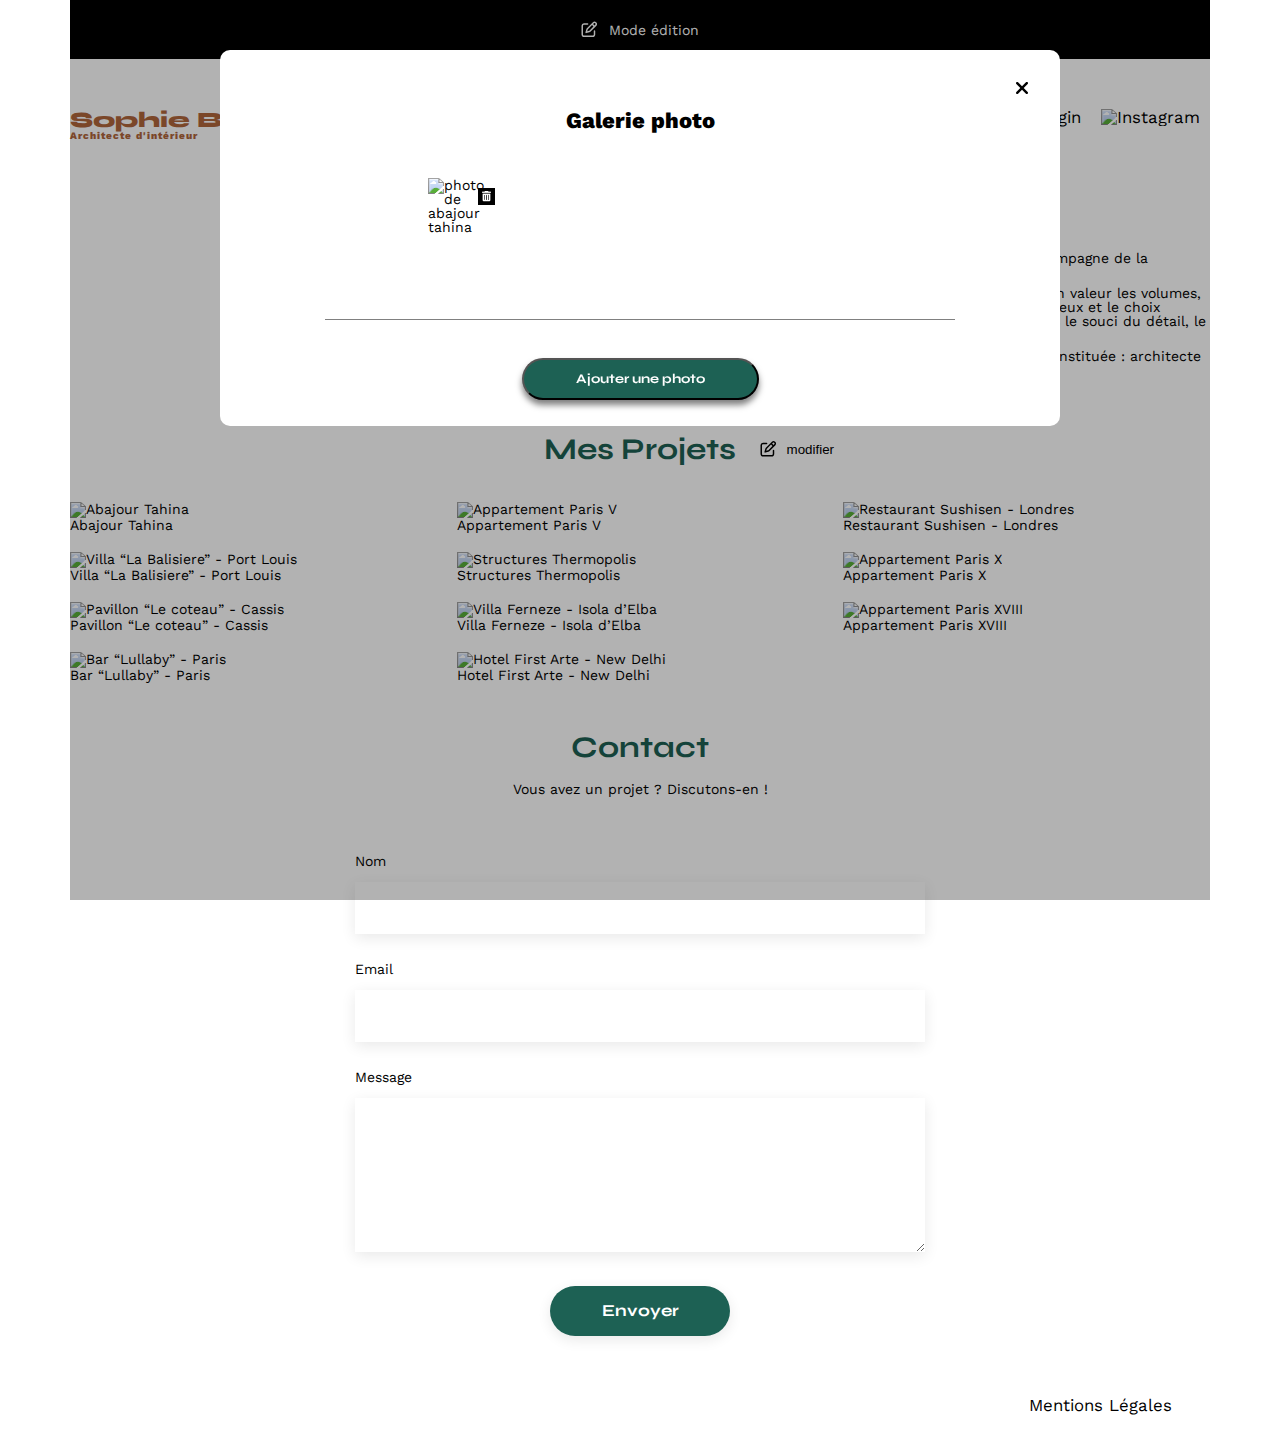
==== FrontEnd/index.html @ dff50afd "Premier commit, Etapes 0 et 1 faites. Etape 2 en cours" ====
<!DOCTYPE html>
<html lang="fr">
<head>
	<meta charset="UTF-8">
	<title>Sophie Bluel - Architecte d'intérieur</title>
	<meta name="viewport" content="width=device-width, initial-scale=1.0">
	<link rel="preconnect" href="https://fonts.googleapis.com">
	<link rel="preconnect" href="https://fonts.gstatic.com" crossorigin>
	<link href="https://fonts.googleapis.com/css2?family=Syne:wght@700;800&family=Work+Sans&display=swap" rel="stylesheet">
	<meta name="description" content="">
	<link rel="stylesheet" href="./assets/style.css">
	<script src="../Backend/main.js" type="module" defer></script>
</head>
<body>
<div id="background-opacity"></div>
<!-- est-ce que la modale doit être placée ici ? -->
<div id="modale">
	<img src="assets/icons/croix_fermeture.svg" id="icon-fermeture">
	<h1 >Galerie photo</h1>
	<div id="contenu-modale">
		<!-- insérer ici le contenu des projets de l'api -->
		<div class="contenant-photo">
			<img class="photo-projet" src="assets/images/abajour-tahina.png" alt="photo de abajour tahina">
			<div class="contenant-poubelle">
				<!-- télécharger en bonne qualité l'icone de poubelle -->
				<img class="icone-poubelle" src="assets/icons/poubelle.png">
			</div>
		</div>
	</div>
	<div id="barre-separation"></div>
	<button id="validation-modale">Ajouter une photo</button>
</div>
<div class="not-visible" id="bandeau">
	<img src="assets/icons/crayon.svg" id="image-crayon"> 
	<p>Mode édition</p>
</div>
<header>
	<h1>Sophie Bluel <span>Architecte d'intérieur</span></h1>
	<nav>
		<ul>
			<li><a href="index.html">projets</a></li>
			<li>contact</li>
			<li><a href="connexion.html">login</a></li>
			<li><img src="./assets/icons/instagram.png" alt="Instagram"></li>
		</ul>
	</nav>
</header>
<main>
	<section id="introduction">
		<figure>
			<img src="./assets/images/sophie-bluel.png" alt="">
		</figure>
		<article>
			<h2>Designer d'espace</h2>
			<p>Je raconte votre histoire, je valorise vos idées. Je vous accompagne de la conception à la livraison finale du chantier.</p>
			<p>Chaque projet sera étudié en commun, de façon à mettre en valeur les volumes, les matières et les couleurs dans le respect de l’esprit des lieux et le choix adapté des matériaux. Le suivi du chantier sera assuré dans le souci du détail, le respect du planning et du budget.</p>
			<p>En cas de besoin, une équipe pluridisciplinaire peut-être constituée : architecte DPLG, décorateur(trice)</p>
		</article>
	</section>
	<section id="portfolio">
		<h2>Mes Projets
			<button id="modifier-gallery">
				<svg width="17" height="17" viewBox="0 0 17 17" fill="none" xmlns="http://www.w3.org/2000/svg">
					<path d="M14.0229 2.18576L14.3939 2.55679C14.6821 2.84503 14.6821 3.31113 14.3939 3.5963L13.5016 4.49169L12.0879 3.07808L12.9803 2.18576C13.2685 1.89751 13.7346 1.89751 14.0198 2.18576H14.0229ZM6.93332 8.23578L11.0484 4.11759L12.4621 5.53121L8.34387 9.64633C8.25494 9.73525 8.14455 9.79964 8.02496 9.83337L6.23111 10.3455L6.7432 8.55162C6.77693 8.43203 6.84133 8.32164 6.93025 8.23271L6.93332 8.23578ZM11.9408 1.14625L5.89074 7.1932C5.62397 7.45998 5.43078 7.78808 5.32959 8.14685L4.4526 11.2133C4.379 11.4708 4.44953 11.7468 4.63965 11.9369C4.82977 12.127 5.10574 12.1976 5.36332 12.124L8.42973 11.247C8.79156 11.1427 9.11967 10.9495 9.38338 10.6858L15.4334 4.63888C16.2951 3.77722 16.2951 2.37894 15.4334 1.51728L15.0624 1.14625C14.2007 0.284585 12.8024 0.284585 11.9408 1.14625ZM3.19844 2.34214C1.70816 2.34214 0.5 3.55031 0.5 5.04058V13.3812C0.5 14.8715 1.70816 16.0796 3.19844 16.0796H11.5391C13.0293 16.0796 14.2375 14.8715 14.2375 13.3812V9.94683C14.2375 9.539 13.9094 9.21089 13.5016 9.21089C13.0937 9.21089 12.7656 9.539 12.7656 9.94683V13.3812C12.7656 14.0589 12.2167 14.6078 11.5391 14.6078H3.19844C2.52076 14.6078 1.97188 14.0589 1.97188 13.3812V5.04058C1.97188 4.36291 2.52076 3.81402 3.19844 3.81402H6.63281C7.04065 3.81402 7.36875 3.48591 7.36875 3.07808C7.36875 2.67025 7.04065 2.34214 6.63281 2.34214H3.19844Z" fill="black"/>
				</svg>
				modifier
			</button>
		</h2>
		
		<div class="gallery">
			<figure>
				<img src="assets/images/abajour-tahina.png" alt="Abajour Tahina">
				<figcaption>Abajour Tahina</figcaption>
			</figure>
			<figure>
				<img src="assets/images/appartement-paris-v.png" alt="Appartement Paris V">
				<figcaption>Appartement Paris V</figcaption>
			</figure>
			<figure>
				<img src="assets/images/restaurant-sushisen-londres.png" alt="Restaurant Sushisen - Londres">
				<figcaption>Restaurant Sushisen - Londres</figcaption>
			</figure>
			<figure>
				<img src="assets/images/la-balisiere.png" alt="Villa “La Balisiere” - Port Louis">
				<figcaption>Villa “La Balisiere” - Port Louis</figcaption>
			</figure>
			<figure>
				<img src="assets/images/structures-thermopolis.png" alt="Structures Thermopolis">
				<figcaption>Structures Thermopolis</figcaption>
			</figure>
			<figure>
				<img src="assets/images/appartement-paris-x.png" alt="Appartement Paris X">
				<figcaption>Appartement Paris X</figcaption>
			</figure>
			<figure>
				<img src="assets/images/le-coteau-cassis.png" alt="Pavillon “Le coteau” - Cassis">
				<figcaption>Pavillon “Le coteau” - Cassis</figcaption>
			</figure>
			<figure>
				<img src="assets/images/villa-ferneze.png" alt="Villa Ferneze - Isola d’Elba">
				<figcaption>Villa Ferneze - Isola d’Elba</figcaption>
			</figure>
			<figure>
				<img src="assets/images/appartement-paris-xviii.png" alt="Appartement Paris XVIII">
				<figcaption>Appartement Paris XVIII</figcaption>
			</figure>
			<figure>
				<img src="assets/images/bar-lullaby-paris.png" alt="Bar “Lullaby” - Paris">
				<figcaption>Bar “Lullaby” - Paris</figcaption>
			</figure>
			<figure>
				<img src="assets/images/hotel-first-arte-new-delhi.png" alt="Hotel First Arte - New Delhi">
				<figcaption>Hotel First Arte - New Delhi</figcaption>
			</figure>
		</div>
	</section>
	<section id="contact">
		<h2>Contact</h2>
		<p>Vous avez un projet ? Discutons-en !</p>
		<form action="#" method="post">
			<label for="name">Nom</label>
			<input type="text" name="name" id="name">
			<label for="email">Email</label>
			<input type="email" name="email" id="email">
			<label for="message">Message</label>
			<textarea name="message" id="message" cols="30" rows="10"></textarea>
			<input type="submit" value="Envoyer">
		</form>
	</section>
</main>

<footer>
	<nav>
		<ul>
			<li>Mentions Légales</li>
		</ul>
	</nav>
</footer>
</body>
</html>
---- FrontEnd/assets/style.css ----
/* http://meyerweb.com/eric/tools/css/reset/
   v2.0 | 20110126
   License: none (public domain)
*/

html, body, div, span, applet, object, iframe,
h1, h2, h3, h4, h5, h6, p, blockquote, pre,
a, abbr, acronym, address, big, cite, code,
del, dfn, em, img, ins, kbd, q, s, samp,
small, strike, strong, sub, sup, tt, var,
b, u, i, center,
dl, dt, dd, ol, ul, li,
fieldset, form, label, legend,
table, caption, tbody, tfoot, thead, tr, th, td,
article, aside, canvas, details, embed,
figure, figcaption, footer, header, hgroup,
menu, nav, output, ruby, section, summary,
time, mark, audio, video {
	margin: 0;
	padding: 0;
	border: 0;
	font-size: 100%;
	font: inherit;
	vertical-align: baseline;
	text-decoration: none;
	color: inherit;
}
/* HTML5 display-role reset for older browsers */
article, aside, details, figcaption, figure,
footer, header, hgroup, menu, nav, section {
	display: block;
}
body {
	line-height: 1;
}
ol, ul {
	list-style: none;
}
blockquote, q {
	quotes: none;
}
blockquote:before, blockquote:after,
q:before, q:after {
	content: '';
	content: none;
}
table {
	border-collapse: collapse;
	border-spacing: 0;
}
/** end reset css**/
body {
	max-width: 1140px;
	margin:auto;
	font-family: 'Work Sans' ;
	font-size: 14px;
}

#bandeau {
	display: flex;
	justify-content: center;
	align-items: center;
	height: 59px;
	gap: 11px;
	background-color: black;
}

#bandeau p {
	color: white;
}

header {
	display: flex;
	justify-content: space-between;
	margin: 50px 0
}
section {
	margin: 50px 0
}

h1{
	display: flex;
	flex-direction: column;
	font-family: 'Syne';
	font-size: 22px;
	font-weight: 800;
	color: #B1663C
}

h1 > span {
	font-family: 'Work Sans';
	font-size:10px;
	letter-spacing: 0.1em;
;
}

h2, #connexion h1{
	font-family: 'Syne';
	font-weight: 700;
	font-size: 30px;
	color: #1D6154
}
nav ul {
	display: flex;
	align-items: center;
	list-style-type: none;

}
nav li {
	padding: 0 10px;
	font-size: 1.2em;
}

li:hover {
	color: #B1663C;
}
#introduction {
	display: flex;
	align-items: center;
}
#introduction figure {
	flex: 1
}
#introduction img {
	display: block;
	margin: auto;
	width: 80%;
}

#introduction article {
	flex: 1
}
#introduction h2 {
	margin-bottom: 1em;
}

#introduction p {
	margin-bottom: 0.5em;
}

#portfolio h2 {
	position: relative;
	text-align: center;
	margin-bottom: 38px;
}

#modifier-gallery {
	display: flex;
	align-items: center;
	gap: 10px;
	position: absolute;
	top: 50%;
	right: 50%;
	transform: translate(200px, -50%);
	border: none;
	background-color: white;
}

#modifier-gallery {
	color: black;
}

.gallery {
	width: 100%;
	display: grid;
	grid-template-columns: 1fr 1fr 1fr;
	grid-column-gap: 20px;
	grid-row-gap: 20px;
}

.gallery img {
	width: 100%;

}
#contact {
	width: 50%;
margin: auto;
}
#contact > * {
	text-align: center;

}
#contact h2, #connexion h1{
	margin-bottom: 20px;
}
#contact form, #connexion form {
	text-align: left;
	margin-top:30px;
	display: flex;
	flex-direction: column;
}

#contact input, #connexion input {
	height: 50px;
	font-size: 1.2em;
	border: none;
	box-shadow: 0px 4px 14px rgba(0, 0, 0, 0.09);
}
#contact label, #connexion label {
	margin: 2em 0 1em 0;
}
#contact textarea {
	border: none;
	box-shadow: 0px 4px 14px rgba(0, 0, 0, 0.09);
}

input[type="submit"], #validation-modale {
	font-family: 'Syne';
	font-weight: 700;
	color: white;
	background-color: #1D6154;
	margin : 2em auto ;
	width: 180px;
	text-align: center;
	border-radius: 60px ;
}

.filtres {
	font-family: 'Syne';
	font-weight: 700;
	color: #1D6154;
	background-color: white;
	height: 37px;
	min-width: 100px;
	text-align: center;
	border-radius: 60px ;
	border: 1px solid  #1D6154;
	margin-bottom: 38px;
}

.filtres-actif {
	color: white;
	background-color: #1D6154;
}

#divisionFiltres {
	display: flex;
	justify-content: center;
	gap: 10px;
}

#connexion {
	margin-top: 10em;
	display: flex;
	flex-direction: column;
	align-items: center;
}

#formulaire-connexion {
	width: 379px;
}

main {
	min-height: 1024px;
}

#mot-de-passe-oublie {
	text-decoration: underline;
}

footer nav ul {
	display: flex;
	justify-content: flex-end;
	margin: 2em
}


.not-visible {
	display: none
}

#modale {
	position: absolute;
	top: 50px;
	left: 50%;
	background-color: white;
	transform: translate(-50%,0);
	z-index: 2;
	width: 630px;
	border-radius: 10px;
	padding-top: 60px;
	padding-left: 105px;
	padding-right: 105px;
	display: flex;
	flex-direction: column;
	align-items: center;
}

#background-opacity {
	position: absolute;
	height : 100%;
	width: 100%;
	max-width: 1140px;
	background-color: rgba(0, 0, 0, 0.3);
	z-index: 1;
}

#icon-fermeture {
	position: absolute;
	top: 0px;
	right : 0px;
	transform: translate(-32px,32px);
}

#modale h1 {
	font-size: 26;
	font-family: work sans;
	color: black;
	margin-bottom: 46px;
}

#contenu-modale {
	display: grid;
	grid-template-columns: 1fr 1fr 1fr 1fr 1fr;
	gap: 10px;
}

.contenant-photo {
	position: relative;
	height: 102.57px;
	width: 76.61px;
	object-fit: contain;
}

/* TODO: trouver un moyen de faire tenir la photo dans ca division avec object fit  */
.photo-projet {
 height: 100px;
}

.contenant-poubelle {
	display: flex;
	justify-content: center;
	align-items: center;
	position: absolute;
	top: 10px;
	right: 10px;
	height: 17px;
	width: 17px;
	background-color: black;
}

#barre-separation {
	height: 1px;
	width: 100%;
	background-color: grey;
	margin-top: 38px;
	margin-bottom: 38px
}

#validation-modale {
	width: 237px;
	margin-top: 0;
	padding-top: 11px;
	padding-bottom: 11px;
	

	filter: drop-shadow(0px 5px 3px rgba(0,0,0,0.5));
}
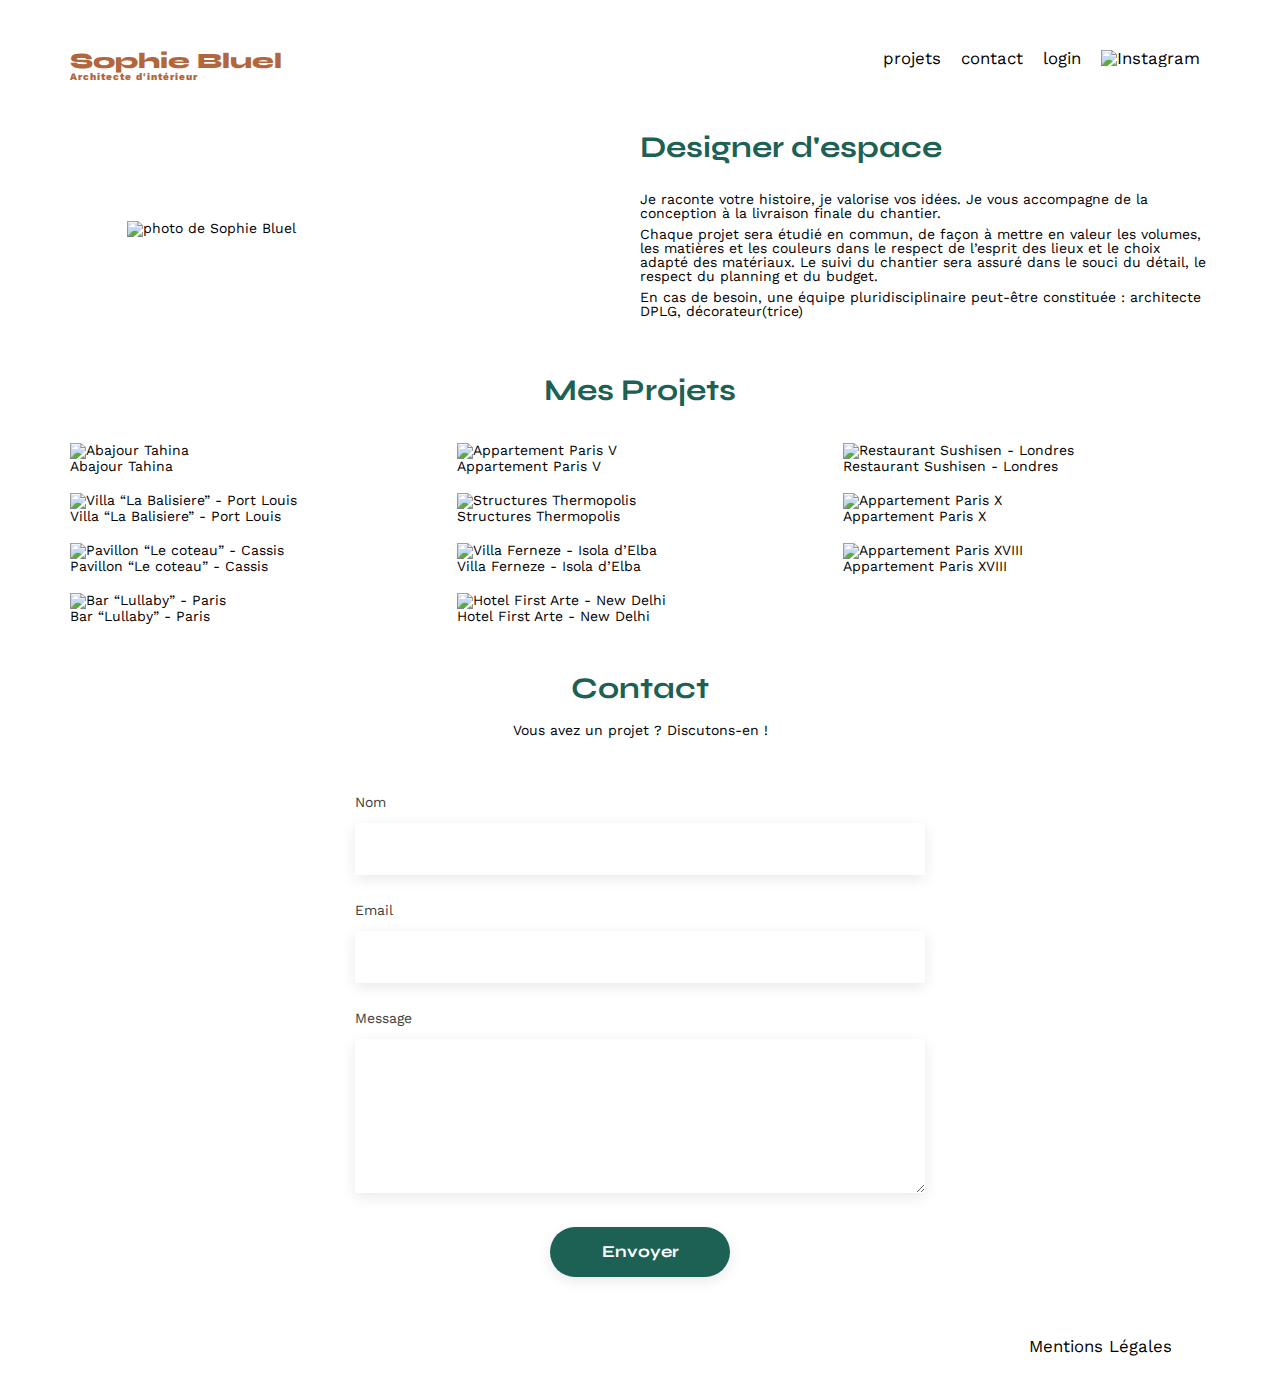
==== commit 605c629c: "Etape 2 faite, Etape 3 en cours" ====
--- a/FrontEnd/index.html
+++ b/FrontEnd/index.html
@@ -9,28 +9,59 @@
 	<link href="https://fonts.googleapis.com/css2?family=Syne:wght@700;800&family=Work+Sans&display=swap" rel="stylesheet">
 	<meta name="description" content="">
 	<link rel="stylesheet" href="./assets/style.css">
-	<script src="../Backend/main.js" type="module" defer></script>
+	<script src="./main.js" type="module" defer></script>
+	<script src="https://kit.fontawesome.com/72f3707400.js" crossorigin="anonymous"></script>
 </head>
 <body>
-<div id="background-opacity"></div>
-<!-- est-ce que la modale doit être placée ici ? -->
-<div id="modale">
-	<img src="assets/icons/croix_fermeture.svg" id="icon-fermeture">
+<div id="background-opacity" class="not-visible"></div>
+<div id="modal-galery" class="modal not-visible">
+	<i class="fa-solid fa-xmark closing-icon"></i>
 	<h1 >Galerie photo</h1>
-	<div id="contenu-modale">
+	<div id="modal-content">
 		<!-- insérer ici le contenu des projets de l'api -->
-		<div class="contenant-photo">
-			<img class="photo-projet" src="assets/images/abajour-tahina.png" alt="photo de abajour tahina">
-			<div class="contenant-poubelle">
-				<!-- télécharger en bonne qualité l'icone de poubelle -->
-				<img class="icone-poubelle" src="assets/icons/poubelle.png">
+		<div class="picture-container">
+			<img class="project-picture" src="assets/images/abajour-tahina.png" alt="photo de abajour tahina">
+			<div class="trash-container">
+				<!-- utiliser font awesome -->
+				<!-- <img class="trash-icon" src="assets/icons/poubelle.svg"> -->
+				<i class="fa-regular fa-trash-can"></i>
 			</div>
 		</div>
 	</div>
-	<div id="barre-separation"></div>
-	<button id="validation-modale">Ajouter une photo</button>
+	<div id="divider-bar"></div>
+	<button id="pic-adding">Ajouter une photo</button>
 </div>
-<div class="not-visible" id="bandeau">
+<div id="pic-adding-modal" class="modal not-visible">
+	<i class="fa-solid fa-xmark closing-icon"></i>
+	<i class="fa-solid fa-arrow-left" id="arrow-left"></i>
+	<h1 >Ajout photo</h1>
+	<!-- limiter la taille grâce la propriété .size -->
+	<form action="#" method="post" enctype="multipart/form-data">
+		<div id="pic-dropping">
+			
+			<label for="file">
+				<i class="fa-regular fa-image"></i>
+				<button id="add-picture">
+					+ Ajouter photo
+				</button>
+				<p>jpg, png : 4mo max</p>
+			</label>
+			<input type="file" accept=".jpg,.png" id="picture" name="file" style="display:none;">
+		</div>
+		<label for="title">Titre</label>
+		<input type="text" name="title" id="title">
+		<label for="category">Catégorie</label>
+		<select id="category" name="category">
+			<!-- A rendre dynanimque -->
+			<option value="1">Objets</option>
+			<option value="2">Appartements</option>
+			<option value="3">Hotel & restaurant</option>
+		</select>
+		<div id="divider-bar"></div>
+		<input type="submit" id="pic-adding-validation" value="Valider">
+	</form>
+</div>
+<div class="not-visible" id="headband">
 	<img src="assets/icons/crayon.svg" id="image-crayon"> 
 	<p>Mode édition</p>
 </div>
@@ -40,7 +71,7 @@
 		<ul>
 			<li><a href="index.html">projets</a></li>
 			<li>contact</li>
-			<li><a href="connexion.html">login</a></li>
+			<li><a href="connexion.html" id="login">login</a></li>
 			<li><img src="./assets/icons/instagram.png" alt="Instagram"></li>
 		</ul>
 	</nav>
@@ -48,7 +79,7 @@
 <main>
 	<section id="introduction">
 		<figure>
-			<img src="./assets/images/sophie-bluel.png" alt="">
+			<img src="./assets/images/sophie-bluel.png" alt="photo de Sophie Bluel">
 		</figure>
 		<article>
 			<h2>Designer d'espace</h2>
@@ -59,15 +90,13 @@
 	</section>
 	<section id="portfolio">
 		<h2>Mes Projets
-			<button id="modifier-gallery">
-				<svg width="17" height="17" viewBox="0 0 17 17" fill="none" xmlns="http://www.w3.org/2000/svg">
-					<path d="M14.0229 2.18576L14.3939 2.55679C14.6821 2.84503 14.6821 3.31113 14.3939 3.5963L13.5016 4.49169L12.0879 3.07808L12.9803 2.18576C13.2685 1.89751 13.7346 1.89751 14.0198 2.18576H14.0229ZM6.93332 8.23578L11.0484 4.11759L12.4621 5.53121L8.34387 9.64633C8.25494 9.73525 8.14455 9.79964 8.02496 9.83337L6.23111 10.3455L6.7432 8.55162C6.77693 8.43203 6.84133 8.32164 6.93025 8.23271L6.93332 8.23578ZM11.9408 1.14625L5.89074 7.1932C5.62397 7.45998 5.43078 7.78808 5.32959 8.14685L4.4526 11.2133C4.379 11.4708 4.44953 11.7468 4.63965 11.9369C4.82977 12.127 5.10574 12.1976 5.36332 12.124L8.42973 11.247C8.79156 11.1427 9.11967 10.9495 9.38338 10.6858L15.4334 4.63888C16.2951 3.77722 16.2951 2.37894 15.4334 1.51728L15.0624 1.14625C14.2007 0.284585 12.8024 0.284585 11.9408 1.14625ZM3.19844 2.34214C1.70816 2.34214 0.5 3.55031 0.5 5.04058V13.3812C0.5 14.8715 1.70816 16.0796 3.19844 16.0796H11.5391C13.0293 16.0796 14.2375 14.8715 14.2375 13.3812V9.94683C14.2375 9.539 13.9094 9.21089 13.5016 9.21089C13.0937 9.21089 12.7656 9.539 12.7656 9.94683V13.3812C12.7656 14.0589 12.2167 14.6078 11.5391 14.6078H3.19844C2.52076 14.6078 1.97188 14.0589 1.97188 13.3812V5.04058C1.97188 4.36291 2.52076 3.81402 3.19844 3.81402H6.63281C7.04065 3.81402 7.36875 3.48591 7.36875 3.07808C7.36875 2.67025 7.04065 2.34214 6.63281 2.34214H3.19844Z" fill="black"/>
-				</svg>
+			<button id="modify-galery" class="not-visible">
+				<i class="fa-regular fa-pen-to-square" id="modify-icon"></i>
 				modifier
 			</button>
 		</h2>
 		
-		<div class="gallery">
+		<div class="galery">
 			<figure>
 				<img src="assets/images/abajour-tahina.png" alt="Abajour Tahina">
 				<figcaption>Abajour Tahina</figcaption>
--- a/FrontEnd/assets/style.css
+++ b/FrontEnd/assets/style.css
@@ -56,7 +56,7 @@
 	font-size: 14px;
 }
 
-#bandeau {
+#headband {
 	display: flex;
 	justify-content: center;
 	align-items: center;
@@ -65,7 +65,7 @@
 	background-color: black;
 }
 
-#bandeau p {
+#headband p {
 	color: white;
 }
 
@@ -144,7 +144,7 @@
 	margin-bottom: 38px;
 }
 
-#modifier-gallery {
+#modify-galery {
 	display: flex;
 	align-items: center;
 	gap: 10px;
@@ -154,13 +154,18 @@
 	transform: translate(200px, -50%);
 	border: none;
 	background-color: white;
-}
-
-#modifier-gallery {
 	color: black;
 }
 
-.gallery {
+#modify-galery:hover {
+	cursor: pointer;
+}
+
+#modify {
+	transform: scale(1.3)
+}
+
+.galery {
 	width: 100%;
 	display: grid;
 	grid-template-columns: 1fr 1fr 1fr;
@@ -168,14 +173,15 @@
 	grid-row-gap: 20px;
 }
 
-.gallery img {
+.galery img {
 	width: 100%;
 
 }
 #contact {
 	width: 50%;
-margin: auto;
-}
+	margin: auto;
+}
+
 #contact > * {
 	text-align: center;
 
@@ -183,28 +189,30 @@
 #contact h2, #connexion h1{
 	margin-bottom: 20px;
 }
-#contact form, #connexion form {
+
+#contact form, #connexion form, form {
 	text-align: left;
 	margin-top:30px;
 	display: flex;
 	flex-direction: column;
 }
 
-#contact input, #connexion input {
+#contact input, #connexion input, #pic-adding-modal input, #pic-adding-modal select {
 	height: 50px;
 	font-size: 1.2em;
 	border: none;
 	box-shadow: 0px 4px 14px rgba(0, 0, 0, 0.09);
 }
-#contact label, #connexion label {
+#contact label, #connexion label, #pic-adding-modal label {
 	margin: 2em 0 1em 0;
+	color: #3D3D3D;
 }
 #contact textarea {
 	border: none;
 	box-shadow: 0px 4px 14px rgba(0, 0, 0, 0.09);
 }
 
-input[type="submit"], #validation-modale {
+input[type="submit"] {
 	font-family: 'Syne';
 	font-weight: 700;
 	color: white;
@@ -264,12 +272,12 @@
 	margin: 2em
 }
 
-
+/* TODO: l'utilisation de !important est motivté par la div modal-galery ne disparait pas malgré l'attribution de la class */
 .not-visible {
-	display: none
-}
-
-#modale {
+	display: none !important;
+}
+
+.modal {
 	position: absolute;
 	top: 50px;
 	left: 50%;
@@ -286,6 +294,7 @@
 	align-items: center;
 }
 
+/* TODO: rendre l'espace noir plus grand */
 #background-opacity {
 	position: absolute;
 	height : 100%;
@@ -295,27 +304,34 @@
 	z-index: 1;
 }
 
-#icon-fermeture {
+.closing-icon {
 	position: absolute;
 	top: 0px;
 	right : 0px;
-	transform: translate(-32px,32px);
-}
-
-#modale h1 {
+	transform: translate(-32px,25px) scale(1.3);
+}
+
+#arrow-left {
+	position: absolute;
+	top: 0px;
+	left : 0px;
+	transform: translate(32px,25px) scale(1.3);
+}
+
+.modal h1 {
 	font-size: 26;
 	font-family: work sans;
 	color: black;
 	margin-bottom: 46px;
 }
 
-#contenu-modale {
+#modal-content {
 	display: grid;
 	grid-template-columns: 1fr 1fr 1fr 1fr 1fr;
 	gap: 10px;
 }
 
-.contenant-photo {
+.picture-container {
 	position: relative;
 	height: 102.57px;
 	width: 76.61px;
@@ -323,11 +339,11 @@
 }
 
 /* TODO: trouver un moyen de faire tenir la photo dans ca division avec object fit  */
-.photo-projet {
+.project-picture {
  height: 100px;
 }
 
-.contenant-poubelle {
+.trash-container {
 	display: flex;
 	justify-content: center;
 	align-items: center;
@@ -339,7 +355,7 @@
 	background-color: black;
 }
 
-#barre-separation {
+#divider-bar {
 	height: 1px;
 	width: 100%;
 	background-color: grey;
@@ -347,16 +363,17 @@
 	margin-bottom: 38px
 }
 
-#validation-modale {
+/* TODO: regrouper #ajouter-une-photo et input[submit] (le envoyer du contact) ou créer une class */
+#pic-adding, #pic-adding-validation {
 	width: 237px;
+	font-weight: 700;
 	margin-top: 0;
+	margin-bottom: 43px;
 	padding-top: 11px;
 	padding-bottom: 11px;
-	
-
+	color: white;
+	border-radius: 60px;
+	background-color: #1D6154;
+	font-family: 'Syne';
 	filter: drop-shadow(0px 5px 3px rgba(0,0,0,0.5));
-}
-
-
-
-
+}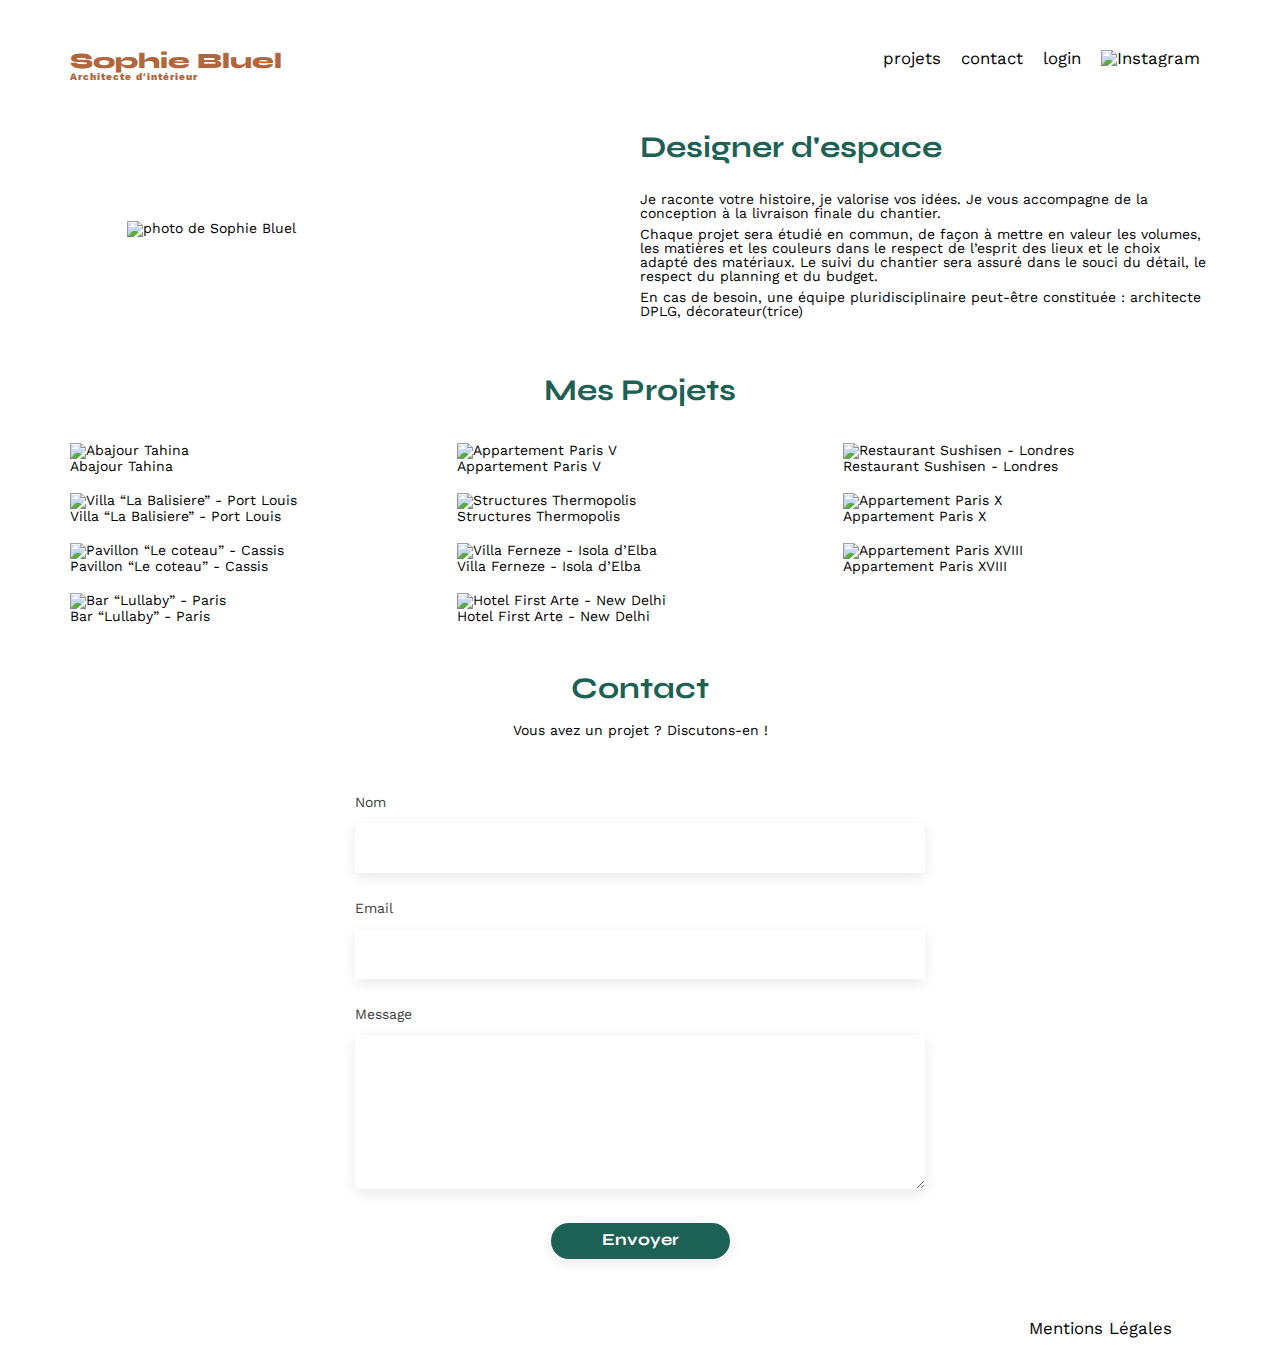
==== commit 011d68e2: "Version finale suite revue avec Mentor" ====
--- a/FrontEnd/index.html
+++ b/FrontEnd/index.html
@@ -1,169 +1,243 @@
 <!DOCTYPE html>
 <html lang="fr">
-<head>
-	<meta charset="UTF-8">
-	<title>Sophie Bluel - Architecte d'intérieur</title>
-	<meta name="viewport" content="width=device-width, initial-scale=1.0">
-	<link rel="preconnect" href="https://fonts.googleapis.com">
-	<link rel="preconnect" href="https://fonts.gstatic.com" crossorigin>
-	<link href="https://fonts.googleapis.com/css2?family=Syne:wght@700;800&family=Work+Sans&display=swap" rel="stylesheet">
-	<meta name="description" content="">
-	<link rel="stylesheet" href="./assets/style.css">
-	<script src="./main.js" type="module" defer></script>
-	<script src="https://kit.fontawesome.com/72f3707400.js" crossorigin="anonymous"></script>
-</head>
-<body>
-<div id="background-opacity" class="not-visible"></div>
-<div id="modal-galery" class="modal not-visible">
-	<i class="fa-solid fa-xmark closing-icon"></i>
-	<h1 >Galerie photo</h1>
-	<div id="modal-content">
-		<!-- insérer ici le contenu des projets de l'api -->
-		<div class="picture-container">
-			<img class="project-picture" src="assets/images/abajour-tahina.png" alt="photo de abajour tahina">
-			<div class="trash-container">
-				<!-- utiliser font awesome -->
-				<!-- <img class="trash-icon" src="assets/icons/poubelle.svg"> -->
-				<i class="fa-regular fa-trash-can"></i>
-			</div>
-		</div>
-	</div>
-	<div id="divider-bar"></div>
-	<button id="pic-adding">Ajouter une photo</button>
-</div>
-<div id="pic-adding-modal" class="modal not-visible">
-	<i class="fa-solid fa-xmark closing-icon"></i>
-	<i class="fa-solid fa-arrow-left" id="arrow-left"></i>
-	<h1 >Ajout photo</h1>
-	<!-- limiter la taille grâce la propriété .size -->
-	<form action="#" method="post" enctype="multipart/form-data">
-		<div id="pic-dropping">
-			
-			<label for="file">
-				<i class="fa-regular fa-image"></i>
-				<button id="add-picture">
-					+ Ajouter photo
-				</button>
-				<p>jpg, png : 4mo max</p>
-			</label>
-			<input type="file" accept=".jpg,.png" id="picture" name="file" style="display:none;">
-		</div>
-		<label for="title">Titre</label>
-		<input type="text" name="title" id="title">
-		<label for="category">Catégorie</label>
-		<select id="category" name="category">
-			<!-- A rendre dynanimque -->
-			<option value="1">Objets</option>
-			<option value="2">Appartements</option>
-			<option value="3">Hotel & restaurant</option>
-		</select>
-		<div id="divider-bar"></div>
-		<input type="submit" id="pic-adding-validation" value="Valider">
-	</form>
-</div>
-<div class="not-visible" id="headband">
-	<img src="assets/icons/crayon.svg" id="image-crayon"> 
-	<p>Mode édition</p>
-</div>
-<header>
-	<h1>Sophie Bluel <span>Architecte d'intérieur</span></h1>
-	<nav>
-		<ul>
-			<li><a href="index.html">projets</a></li>
-			<li>contact</li>
-			<li><a href="connexion.html" id="login">login</a></li>
-			<li><img src="./assets/icons/instagram.png" alt="Instagram"></li>
-		</ul>
-	</nav>
-</header>
-<main>
-	<section id="introduction">
-		<figure>
-			<img src="./assets/images/sophie-bluel.png" alt="photo de Sophie Bluel">
-		</figure>
-		<article>
-			<h2>Designer d'espace</h2>
-			<p>Je raconte votre histoire, je valorise vos idées. Je vous accompagne de la conception à la livraison finale du chantier.</p>
-			<p>Chaque projet sera étudié en commun, de façon à mettre en valeur les volumes, les matières et les couleurs dans le respect de l’esprit des lieux et le choix adapté des matériaux. Le suivi du chantier sera assuré dans le souci du détail, le respect du planning et du budget.</p>
-			<p>En cas de besoin, une équipe pluridisciplinaire peut-être constituée : architecte DPLG, décorateur(trice)</p>
-		</article>
-	</section>
-	<section id="portfolio">
-		<h2>Mes Projets
-			<button id="modify-galery" class="not-visible">
-				<i class="fa-regular fa-pen-to-square" id="modify-icon"></i>
-				modifier
-			</button>
-		</h2>
-		
-		<div class="galery">
-			<figure>
-				<img src="assets/images/abajour-tahina.png" alt="Abajour Tahina">
-				<figcaption>Abajour Tahina</figcaption>
-			</figure>
-			<figure>
-				<img src="assets/images/appartement-paris-v.png" alt="Appartement Paris V">
-				<figcaption>Appartement Paris V</figcaption>
-			</figure>
-			<figure>
-				<img src="assets/images/restaurant-sushisen-londres.png" alt="Restaurant Sushisen - Londres">
-				<figcaption>Restaurant Sushisen - Londres</figcaption>
-			</figure>
-			<figure>
-				<img src="assets/images/la-balisiere.png" alt="Villa “La Balisiere” - Port Louis">
-				<figcaption>Villa “La Balisiere” - Port Louis</figcaption>
-			</figure>
-			<figure>
-				<img src="assets/images/structures-thermopolis.png" alt="Structures Thermopolis">
-				<figcaption>Structures Thermopolis</figcaption>
-			</figure>
-			<figure>
-				<img src="assets/images/appartement-paris-x.png" alt="Appartement Paris X">
-				<figcaption>Appartement Paris X</figcaption>
-			</figure>
-			<figure>
-				<img src="assets/images/le-coteau-cassis.png" alt="Pavillon “Le coteau” - Cassis">
-				<figcaption>Pavillon “Le coteau” - Cassis</figcaption>
-			</figure>
-			<figure>
-				<img src="assets/images/villa-ferneze.png" alt="Villa Ferneze - Isola d’Elba">
-				<figcaption>Villa Ferneze - Isola d’Elba</figcaption>
-			</figure>
-			<figure>
-				<img src="assets/images/appartement-paris-xviii.png" alt="Appartement Paris XVIII">
-				<figcaption>Appartement Paris XVIII</figcaption>
-			</figure>
-			<figure>
-				<img src="assets/images/bar-lullaby-paris.png" alt="Bar “Lullaby” - Paris">
-				<figcaption>Bar “Lullaby” - Paris</figcaption>
-			</figure>
-			<figure>
-				<img src="assets/images/hotel-first-arte-new-delhi.png" alt="Hotel First Arte - New Delhi">
-				<figcaption>Hotel First Arte - New Delhi</figcaption>
-			</figure>
-		</div>
-	</section>
-	<section id="contact">
-		<h2>Contact</h2>
-		<p>Vous avez un projet ? Discutons-en !</p>
-		<form action="#" method="post">
-			<label for="name">Nom</label>
-			<input type="text" name="name" id="name">
-			<label for="email">Email</label>
-			<input type="email" name="email" id="email">
-			<label for="message">Message</label>
-			<textarea name="message" id="message" cols="30" rows="10"></textarea>
-			<input type="submit" value="Envoyer">
-		</form>
-	</section>
-</main>
+  <head>
+    <meta charset="UTF-8" />
+    <title>Sophie Bluel - Architecte d'intérieur</title>
+    <meta name="viewport" content="width=device-width, initial-scale=1.0" />
+    <link rel="preconnect" href="https://fonts.googleapis.com" />
+    <link rel="preconnect" href="https://fonts.gstatic.com" crossorigin />
+    <link
+      href="https://fonts.googleapis.com/css2?family=Syne:wght@700;800&family=Work+Sans&display=swap"
+      rel="stylesheet"
+    />
+    <meta name="description" content="" />
+    <link rel="stylesheet" href="./assets/style.css" />
+    <script src="./main.js" defer></script>
+    <script
+      src="https://kit.fontawesome.com/72f3707400.js"
+      crossorigin="anonymous"
+    ></script>
+  </head>
+  <body>
+    <div id="background-opacity" class="not-visible"></div>
+    <div id="modal-galery" class="modal not-visible">
+      <i class="fa-solid fa-xmark closing-icon"></i>
+      <h1>Galerie photo</h1>
+      <div id="modal-content">
+        <!-- les projets charger depuis l'API seront insérés ainsi -->
+        <div class="picture-container">
+          <img
+            class="project-picture"
+            src="assets/images/abajour-tahina.png"
+            alt="photo de abajour tahina"
+          />
+          <div class="trash-container">
+            <i class="fa-regular fa-trash-can"></i>
+          </div>
+        </div>
+      </div>
+      <div class="divider-bar"></div>
+      <button id="pic-adding" class="btn btn-add btn-hover btn-green">
+        Ajouter une photo
+      </button>
+    </div>
+    <div id="pic-adding-modal" class="modal not-visible">
+      <i class="fa-solid fa-xmark closing-icon"></i>
+      <i class="fa-solid fa-arrow-left" id="arrow-left"></i>
+      <h1>Ajout photo</h1>
+      <form
+        action="#"
+        method="post"
+        enctype="multipart/form-data"
+        id="pic-adding-form"
+      >
+        <div id="pic-dropping">
+          <input type="file" accept=".jpg,.png" id="file" name="file" />
+          <label for="file" id="pic-dropping-label">
+            <span id="label-to-hide">
+              <i class="fa-regular fa-image" id="decoration-label"></i>
+              <span id="add-picture-div"> + Ajouter photo </span>
+              jpg, png : 4mo max
+            </span>
+            <img
+              src="#"
+              alt="prévisualisation du fichier uploadé"
+              id="uploaded-pic"
+              class="not-visible"
+            />
+          </label>
+        </div>
+        <label for="title">Titre</label>
+        <input type="text" name="title" id="title" />
+        <label for="category">Catégorie</label>
+        <select id="category" name="category">
+          <!-- Rempli en dynamique avec le fichier js -->
+          <option value="1">Objets</option>
+          <option value="2">Appartements</option>
+          <option value="3">Hotel & restaurant</option>
+        </select>
+        <div class="divider-bar"></div>
+        <input
+          type="submit"
+          id="pic-adding-validation"
+          class="btn btn-validation"
+          value="Valider"
+        />
+      </form>
+    </div>
+    <div class="not-visible" id="headband">
+      <i class="fa-regular fa-pen-to-square" id="image-crayon"></i>
+      <p>Mode édition</p>
+    </div>
+    <header>
+      <h1>Sophie Bluel <span>Architecte d'intérieur</span></h1>
+      <nav>
+        <ul>
+          <li><a href="index.html">projets</a></li>
+          <li><a href="#contact">contact</a></li>
+          <li><a href="connexion.html" id="login">login</a></li>
+          <li><img src="./assets/icons/instagram.png" alt="Instagram" /></li>
+        </ul>
+      </nav>
+    </header>
+    <main>
+      <section id="introduction">
+        <figure>
+          <img
+            src="./assets/images/sophie-bluel.png"
+            alt="photo de Sophie Bluel"
+          />
+        </figure>
+        <article>
+          <h2>Designer d'espace</h2>
+          <p>
+            Je raconte votre histoire, je valorise vos idées. Je vous accompagne
+            de la conception à la livraison finale du chantier.
+          </p>
+          <p>
+            Chaque projet sera étudié en commun, de façon à mettre en valeur les
+            volumes, les matières et les couleurs dans le respect de l’esprit
+            des lieux et le choix adapté des matériaux. Le suivi du chantier
+            sera assuré dans le souci du détail, le respect du planning et du
+            budget.
+          </p>
+          <p>
+            En cas de besoin, une équipe pluridisciplinaire peut-être constituée
+            : architecte DPLG, décorateur(trice)
+          </p>
+        </article>
+      </section>
+      <section id="portfolio">
+        <h2>
+          Mes Projets
+          <button id="modify-gallery" class="not-visible">
+            <i class="fa-regular fa-pen-to-square" id="modify-icon"></i>
+            modifier
+          </button>
+        </h2>
 
-<footer>
-	<nav>
-		<ul>
-			<li>Mentions Légales</li>
-		</ul>
-	</nav>
-</footer>
-</body>
+        <div class="galery">
+          <figure>
+            <img src="assets/images/abajour-tahina.png" alt="Abajour Tahina" />
+            <figcaption>Abajour Tahina</figcaption>
+          </figure>
+          <figure>
+            <img
+              src="assets/images/appartement-paris-v.png"
+              alt="Appartement Paris V"
+            />
+            <figcaption>Appartement Paris V</figcaption>
+          </figure>
+          <figure>
+            <img
+              src="assets/images/restaurant-sushisen-londres.png"
+              alt="Restaurant Sushisen - Londres"
+            />
+            <figcaption>Restaurant Sushisen - Londres</figcaption>
+          </figure>
+          <figure>
+            <img
+              src="assets/images/la-balisiere.png"
+              alt="Villa “La Balisiere” - Port Louis"
+            />
+            <figcaption>Villa “La Balisiere” - Port Louis</figcaption>
+          </figure>
+          <figure>
+            <img
+              src="assets/images/structures-thermopolis.png"
+              alt="Structures Thermopolis"
+            />
+            <figcaption>Structures Thermopolis</figcaption>
+          </figure>
+          <figure>
+            <img
+              src="assets/images/appartement-paris-x.png"
+              alt="Appartement Paris X"
+            />
+            <figcaption>Appartement Paris X</figcaption>
+          </figure>
+          <figure>
+            <img
+              src="assets/images/le-coteau-cassis.png"
+              alt="Pavillon “Le coteau” - Cassis"
+            />
+            <figcaption>Pavillon “Le coteau” - Cassis</figcaption>
+          </figure>
+          <figure>
+            <img
+              src="assets/images/villa-ferneze.png"
+              alt="Villa Ferneze - Isola d’Elba"
+            />
+            <figcaption>Villa Ferneze - Isola d’Elba</figcaption>
+          </figure>
+          <figure>
+            <img
+              src="assets/images/appartement-paris-xviii.png"
+              alt="Appartement Paris XVIII"
+            />
+            <figcaption>Appartement Paris XVIII</figcaption>
+          </figure>
+          <figure>
+            <img
+              src="assets/images/bar-lullaby-paris.png"
+              alt="Bar “Lullaby” - Paris"
+            />
+            <figcaption>Bar “Lullaby” - Paris</figcaption>
+          </figure>
+          <figure>
+            <img
+              src="assets/images/hotel-first-arte-new-delhi.png"
+              alt="Hotel First Arte - New Delhi"
+            />
+            <figcaption>Hotel First Arte - New Delhi</figcaption>
+          </figure>
+        </div>
+      </section>
+      <section id="contact">
+        <h2>Contact</h2>
+        <p>Vous avez un projet ? Discutons-en !</p>
+        <form action="#" method="post">
+          <label for="name">Nom</label>
+          <input type="text" name="name" id="name" autocomplete="name" />
+          <label for="email">Email</label>
+          <input type="email" name="email" id="email" autocomplete="email" />
+          <label for="message">Message</label>
+          <textarea name="message" id="message" cols="30" rows="10"></textarea>
+          <input
+            type="submit"
+            class="btn btn-send btn-hover btn-green"
+            value="Envoyer"
+          />
+        </form>
+      </section>
+    </main>
+
+    <footer>
+      <nav>
+        <ul>
+          <li>Mentions Légales</li>
+        </ul>
+      </nav>
+    </footer>
+  </body>
 </html>
--- a/FrontEnd/assets/style.css
+++ b/FrontEnd/assets/style.css
@@ -3,377 +3,574 @@
    License: none (public domain)
 */
 
-html, body, div, span, applet, object, iframe,
-h1, h2, h3, h4, h5, h6, p, blockquote, pre,
-a, abbr, acronym, address, big, cite, code,
-del, dfn, em, img, ins, kbd, q, s, samp,
-small, strike, strong, sub, sup, tt, var,
-b, u, i, center,
-dl, dt, dd, ol, ul, li,
-fieldset, form, label, legend,
-table, caption, tbody, tfoot, thead, tr, th, td,
-article, aside, canvas, details, embed,
-figure, figcaption, footer, header, hgroup,
-menu, nav, output, ruby, section, summary,
-time, mark, audio, video {
-	margin: 0;
-	padding: 0;
-	border: 0;
-	font-size: 100%;
-	font: inherit;
-	vertical-align: baseline;
-	text-decoration: none;
-	color: inherit;
+html,
+body,
+div,
+span,
+applet,
+object,
+iframe,
+h1,
+h2,
+h3,
+h4,
+h5,
+h6,
+p,
+blockquote,
+pre,
+a,
+abbr,
+acronym,
+address,
+big,
+cite,
+code,
+del,
+dfn,
+em,
+img,
+ins,
+kbd,
+q,
+s,
+samp,
+small,
+strike,
+strong,
+sub,
+sup,
+tt,
+var,
+b,
+u,
+i,
+center,
+dl,
+dt,
+dd,
+ol,
+ul,
+li,
+fieldset,
+form,
+label,
+legend,
+table,
+caption,
+tbody,
+tfoot,
+thead,
+tr,
+th,
+td,
+article,
+aside,
+canvas,
+details,
+embed,
+figure,
+figcaption,
+footer,
+header,
+hgroup,
+menu,
+nav,
+output,
+ruby,
+section,
+summary,
+time,
+mark,
+audio,
+video,
+input {
+  margin: 0;
+  padding: 0;
+  border: 0;
+  font-size: 100%;
+  font: inherit;
+  vertical-align: baseline;
+  text-decoration: none;
+  color: inherit;
 }
 /* HTML5 display-role reset for older browsers */
-article, aside, details, figcaption, figure,
-footer, header, hgroup, menu, nav, section {
-	display: block;
-}
+article,
+aside,
+details,
+figcaption,
+figure,
+footer,
+header,
+hgroup,
+menu,
+nav,
+section {
+  display: block;
+}
+
+main {
+  min-height: 800px;
+}
+
 body {
-	line-height: 1;
-}
-ol, ul {
-	list-style: none;
-}
-blockquote, q {
-	quotes: none;
-}
-blockquote:before, blockquote:after,
-q:before, q:after {
-	content: '';
-	content: none;
-}
+  line-height: 1;
+}
+
+ol,
+ul {
+  list-style: none;
+}
+
+blockquote,
+q {
+  quotes: none;
+}
+
+blockquote:before,
+blockquote:after,
+q:before,
+q:after {
+  content: "";
+  content: none;
+}
+
 table {
-	border-collapse: collapse;
-	border-spacing: 0;
-}
+  border-collapse: collapse;
+  border-spacing: 0;
+}
+
 /** end reset css**/
 body {
-	max-width: 1140px;
-	margin:auto;
-	font-family: 'Work Sans' ;
-	font-size: 14px;
-}
-
+  max-width: 1140px;
+  margin: auto;
+  font-family: "Work Sans";
+  font-size: 14px;
+}
+
+/* Headband */
 #headband {
-	display: flex;
-	justify-content: center;
-	align-items: center;
-	height: 59px;
-	gap: 11px;
-	background-color: black;
+  display: flex;
+  justify-content: center;
+  align-items: center;
+  height: 59px;
+  gap: 11px;
+  background-color: black;
+}
+
+#image-crayon {
+  color: white;
 }
 
 #headband p {
-	color: white;
+  color: white;
 }
 
 header {
-	display: flex;
-	justify-content: space-between;
-	margin: 50px 0
-}
+  display: flex;
+  justify-content: space-between;
+  margin: 50px 0;
+}
+
 section {
-	margin: 50px 0
-}
-
-h1{
-	display: flex;
-	flex-direction: column;
-	font-family: 'Syne';
-	font-size: 22px;
-	font-weight: 800;
-	color: #B1663C
+  margin: 50px 0;
+}
+
+h1 {
+  display: flex;
+  flex-direction: column;
+  font-family: "Syne";
+  font-size: 22px;
+  font-weight: 800;
+  color: #b1663c;
 }
 
 h1 > span {
-	font-family: 'Work Sans';
-	font-size:10px;
-	letter-spacing: 0.1em;
-;
-}
-
-h2, #connexion h1{
-	font-family: 'Syne';
-	font-weight: 700;
-	font-size: 30px;
-	color: #1D6154
+  font-family: "Work Sans";
+  font-size: 10px;
+  letter-spacing: 0.1em;
+}
+
+h2,
+#connexion h1 {
+  font-family: "Syne";
+  font-weight: 700;
+  font-size: 30px;
+  color: #1d6154;
+  margin-bottom: 20px;
 }
 nav ul {
-	display: flex;
-	align-items: center;
-	list-style-type: none;
-
+  display: flex;
+  align-items: center;
+  list-style-type: none;
 }
 nav li {
-	padding: 0 10px;
-	font-size: 1.2em;
-}
-
-li:hover {
-	color: #B1663C;
+  padding: 0 10px;
+  font-size: 1.2em;
+}
+
+li:hover,
+#modify-gallery:hover {
+  font-weight: bold;
+}
+
+#contact h2,
+#connexion h1 {
+  margin-bottom: 20px;
 }
 #introduction {
-	display: flex;
-	align-items: center;
+  display: flex;
+  align-items: center;
 }
 #introduction figure {
-	flex: 1
+  flex: 1;
 }
 #introduction img {
-	display: block;
-	margin: auto;
-	width: 80%;
+  display: block;
+  margin: auto;
+  width: 80%;
 }
 
 #introduction article {
-	flex: 1
+  flex: 1;
 }
 #introduction h2 {
-	margin-bottom: 1em;
+  margin-bottom: 1em;
 }
 
 #introduction p {
-	margin-bottom: 0.5em;
+  margin-bottom: 0.5em;
 }
 
 #portfolio h2 {
-	position: relative;
-	text-align: center;
-	margin-bottom: 38px;
-}
-
-#modify-galery {
-	display: flex;
-	align-items: center;
-	gap: 10px;
-	position: absolute;
-	top: 50%;
-	right: 50%;
-	transform: translate(200px, -50%);
-	border: none;
-	background-color: white;
-	color: black;
-}
-
-#modify-galery:hover {
-	cursor: pointer;
+  position: relative;
+  text-align: center;
+  margin-bottom: 38px;
+}
+
+#modify-gallery {
+  display: flex;
+  align-items: center;
+  gap: 10px;
+  position: absolute;
+  top: 50%;
+  right: 50%;
+  transform: translate(200px, -50%);
+  border: none;
+  background-color: white;
+  color: black;
+}
+
+#modify-gallery:hover,
+.btn:hover,
+.filters:hover,
+#arrow-left:hover {
+  cursor: pointer;
 }
 
 #modify {
-	transform: scale(1.3)
+  transform: scale(1.3);
 }
 
 .galery {
-	width: 100%;
-	display: grid;
-	grid-template-columns: 1fr 1fr 1fr;
-	grid-column-gap: 20px;
-	grid-row-gap: 20px;
+  width: 100%;
+  display: grid;
+  grid-template-columns: 1fr 1fr 1fr;
+  grid-column-gap: 20px;
+  grid-row-gap: 20px;
 }
 
 .galery img {
-	width: 100%;
-
-}
+  width: 100%;
+}
+
 #contact {
-	width: 50%;
-	margin: auto;
+  width: 50%;
+  margin: auto;
 }
 
 #contact > * {
-	text-align: center;
-
-}
-#contact h2, #connexion h1{
-	margin-bottom: 20px;
-}
-
-#contact form, #connexion form, form {
-	text-align: left;
-	margin-top:30px;
-	display: flex;
-	flex-direction: column;
-}
-
-#contact input, #connexion input, #pic-adding-modal input, #pic-adding-modal select {
-	height: 50px;
-	font-size: 1.2em;
-	border: none;
-	box-shadow: 0px 4px 14px rgba(0, 0, 0, 0.09);
-}
-#contact label, #connexion label, #pic-adding-modal label {
-	margin: 2em 0 1em 0;
-	color: #3D3D3D;
-}
+  text-align: center;
+}
+
+#contact h2,
+#connexion h1 {
+  margin-bottom: 20px;
+}
+
 #contact textarea {
-	border: none;
-	box-shadow: 0px 4px 14px rgba(0, 0, 0, 0.09);
-}
-
-input[type="submit"] {
-	font-family: 'Syne';
-	font-weight: 700;
-	color: white;
-	background-color: #1D6154;
-	margin : 2em auto ;
-	width: 180px;
-	text-align: center;
-	border-radius: 60px ;
-}
-
-.filtres {
-	font-family: 'Syne';
-	font-weight: 700;
-	color: #1D6154;
-	background-color: white;
-	height: 37px;
-	min-width: 100px;
-	text-align: center;
-	border-radius: 60px ;
-	border: 1px solid  #1D6154;
-	margin-bottom: 38px;
-}
-
-.filtres-actif {
-	color: white;
-	background-color: #1D6154;
-}
-
-#divisionFiltres {
-	display: flex;
-	justify-content: center;
-	gap: 10px;
+  border: none;
+  box-shadow: 0px 4px 14px rgba(0, 0, 0, 0.09);
+}
+
+form {
+  display: flex;
+  flex-direction: column;
+  margin-top: 30px;
+}
+
+#pic-adding-form {
+  width: 90%;
+}
+
+#pic-dropping {
+  width: 100%;
+}
+
+input,
+select {
+  width: 100%;
+  height: 50px;
+  font-size: 1.2em;
+  border: none;
+  box-shadow: 0px 4px 14px rgba(0, 0, 0, 0.09);
+}
+
+label {
+  margin: 2em 0 1em 0;
+  color: #3d3d3d;
+  text-align: left;
+}
+
+#file {
+  width: 0.1px;
+  height: 0.1px;
+  opacity: 0;
+  overflow: hidden;
+  position: absolute;
+  z-index: -1;
+}
+
+#file + label {
+  height: 180px;
+  background-color: #e8f1f6;
+  margin-top: 0px;
+  display: flex;
+  flex-direction: column;
+}
+
+#decoration-label {
+  margin-top: 20px;
+  font-size: 76px;
+  display: block;
+  color: #b9c5cc;
+}
+
+#uploaded-pic {
+  object-fit: contain;
+  display: block;
+}
+
+#add-picture-div {
+  margin-top: 10px;
+  margin-bottom: 8px;
+  padding-top: 10px;
+  padding-bottom: 10px;
+  padding-left: 33px;
+  padding-right: 33px;
+  font-size: 14px;
+  font-weight: 500;
+  color: #306685;
+  background-color: #b9c5cc;
+  border: none;
+  border-radius: 18px;
+}
+
+#label-to-hide {
+  display: flex;
+  flex-direction: column;
+  align-items: center;
+}
+
+label p {
+  font-size: 10px;
+  margin-top: 7px;
+  margin-bottom: 19px;
+}
+
+.btn {
+  font-family: "Syne";
+  font-weight: 700;
+  color: white;
+  height: 36px;
+  text-align: center;
+  border-radius: 60px;
+}
+
+.btn-hover:hover {
+  background-color: #0e2f28;
+}
+
+.btn-validation {
+  width: 237px;
+  margin-left: auto;
+  margin-right: auto;
+  margin-top: 0;
+  margin-bottom: 43px;
+  background-color: #a7a7a7;
+}
+
+.btn-add {
+  width: 237px;
+  margin-top: 0;
+  margin-bottom: 43px;
+  border: 1px solid black;
+  filter: drop-shadow(0px 5px 3px rgba(0, 0, 0, 0.5));
+}
+
+.btn-send {
+  width: 179px;
+  margin: 2em auto;
+  border: none;
+  border-width: 0px;
+}
+
+.btn-send-connexion-form {
+  width: 179px;
+  margin-top: 38px;
+  margin-bottom: 28px;
+  margin-left: auto;
+  margin-right: auto;
+}
+
+.btn-green {
+  background-color: #1d6154;
+}
+
+.filters {
+  font-family: "Syne";
+  font-weight: 700;
+  color: #1d6154;
+  background-color: white;
+  height: 37px;
+  min-width: 100px;
+  text-align: center;
+  border-radius: 60px;
+  border: 1px solid #1d6154;
+  margin-bottom: 38px;
+  transition: all 0.3s ease;
+}
+
+.filters-active,
+.filters:hover {
+  color: white;
+  background-color: #1d6154;
+  transition: all 0.3s ease;
+}
+
+#divFilters {
+  display: flex;
+  justify-content: center;
+  gap: 10px;
 }
 
 #connexion {
-	margin-top: 10em;
-	display: flex;
-	flex-direction: column;
-	align-items: center;
-}
-
-#formulaire-connexion {
-	width: 379px;
-}
-
-main {
-	min-height: 1024px;
-}
-
-#mot-de-passe-oublie {
-	text-decoration: underline;
+  margin-top: 10em;
+  display: flex;
+  flex-direction: column;
+  align-items: center;
+}
+
+#connexion-form {
+  width: 379px;
+}
+
+#password-forgotten {
+  text-decoration: underline;
 }
 
 footer nav ul {
-	display: flex;
-	justify-content: flex-end;
-	margin: 2em
-}
-
-/* TODO: l'utilisation de !important est motivté par la div modal-galery ne disparait pas malgré l'attribution de la class */
+  display: flex;
+  justify-content: flex-end;
+  margin: 2em;
+}
+
+.modal {
+  position: absolute;
+  top: 50px;
+  left: 50%;
+  background-color: white;
+  transform: translate(-50%, 0);
+  z-index: 2;
+  width: 630px;
+  border-radius: 10px;
+  padding-top: 60px;
+  padding-left: 105px;
+  padding-right: 105px;
+  display: flex;
+  flex-direction: column;
+  align-items: center;
+}
+
 .not-visible {
-	display: none !important;
-}
-
-.modal {
-	position: absolute;
-	top: 50px;
-	left: 50%;
-	background-color: white;
-	transform: translate(-50%,0);
-	z-index: 2;
-	width: 630px;
-	border-radius: 10px;
-	padding-top: 60px;
-	padding-left: 105px;
-	padding-right: 105px;
-	display: flex;
-	flex-direction: column;
-	align-items: center;
-}
-
-/* TODO: rendre l'espace noir plus grand */
+  display: none !important;
+}
+
 #background-opacity {
-	position: absolute;
-	height : 100%;
-	width: 100%;
-	max-width: 1140px;
-	background-color: rgba(0, 0, 0, 0.3);
-	z-index: 1;
+  position: fixed;
+  height: 100%;
+  width: 100%;
+  max-width: 1140px;
+  background-color: rgba(0, 0, 0, 0.3);
+  z-index: 1;
 }
 
 .closing-icon {
-	position: absolute;
-	top: 0px;
-	right : 0px;
-	transform: translate(-32px,25px) scale(1.3);
+  position: absolute;
+  top: 0px;
+  right: 0px;
+  transform: translate(-32px, 25px) scale(1.3);
+  cursor: pointer;
 }
 
 #arrow-left {
-	position: absolute;
-	top: 0px;
-	left : 0px;
-	transform: translate(32px,25px) scale(1.3);
+  position: absolute;
+  top: 0px;
+  left: 0px;
+  transform: translate(32px, 25px) scale(1.3);
 }
 
 .modal h1 {
-	font-size: 26;
-	font-family: work sans;
-	color: black;
-	margin-bottom: 46px;
+  font-size: 26px;
+  font-family: work sans;
+  color: black;
 }
 
 #modal-content {
-	display: grid;
-	grid-template-columns: 1fr 1fr 1fr 1fr 1fr;
-	gap: 10px;
+  margin-top: 36px;
+  display: grid;
+  grid-template-columns: 1fr 1fr 1fr 1fr 1fr;
+  column-gap: 10px;
+  row-gap: 30px;
 }
 
 .picture-container {
-	position: relative;
-	height: 102.57px;
-	width: 76.61px;
-	object-fit: contain;
-}
-
-/* TODO: trouver un moyen de faire tenir la photo dans ca division avec object fit  */
+  position: relative;
+  height: 102.57px;
+  width: 76.61px;
+  object-fit: contain;
+}
+
 .project-picture {
- height: 100px;
+  height: 100px;
 }
 
 .trash-container {
-	display: flex;
-	justify-content: center;
-	align-items: center;
-	position: absolute;
-	top: 10px;
-	right: 10px;
-	height: 17px;
-	width: 17px;
-	background-color: black;
-}
-
-#divider-bar {
-	height: 1px;
-	width: 100%;
-	background-color: grey;
-	margin-top: 38px;
-	margin-bottom: 38px
-}
-
-/* TODO: regrouper #ajouter-une-photo et input[submit] (le envoyer du contact) ou créer une class */
-#pic-adding, #pic-adding-validation {
-	width: 237px;
-	font-weight: 700;
-	margin-top: 0;
-	margin-bottom: 43px;
-	padding-top: 11px;
-	padding-bottom: 11px;
-	color: white;
-	border-radius: 60px;
-	background-color: #1D6154;
-	font-family: 'Syne';
-	filter: drop-shadow(0px 5px 3px rgba(0,0,0,0.5));
-}+  display: flex;
+  justify-content: center;
+  align-items: center;
+  position: absolute;
+  top: 10px;
+  right: 10px;
+  height: 17px;
+  width: 17px;
+  background-color: black;
+}
+
+.divider-bar {
+  height: 1px;
+  width: 100%;
+  background-color: grey;
+  margin-top: 38px;
+  margin-bottom: 38px;
+}
